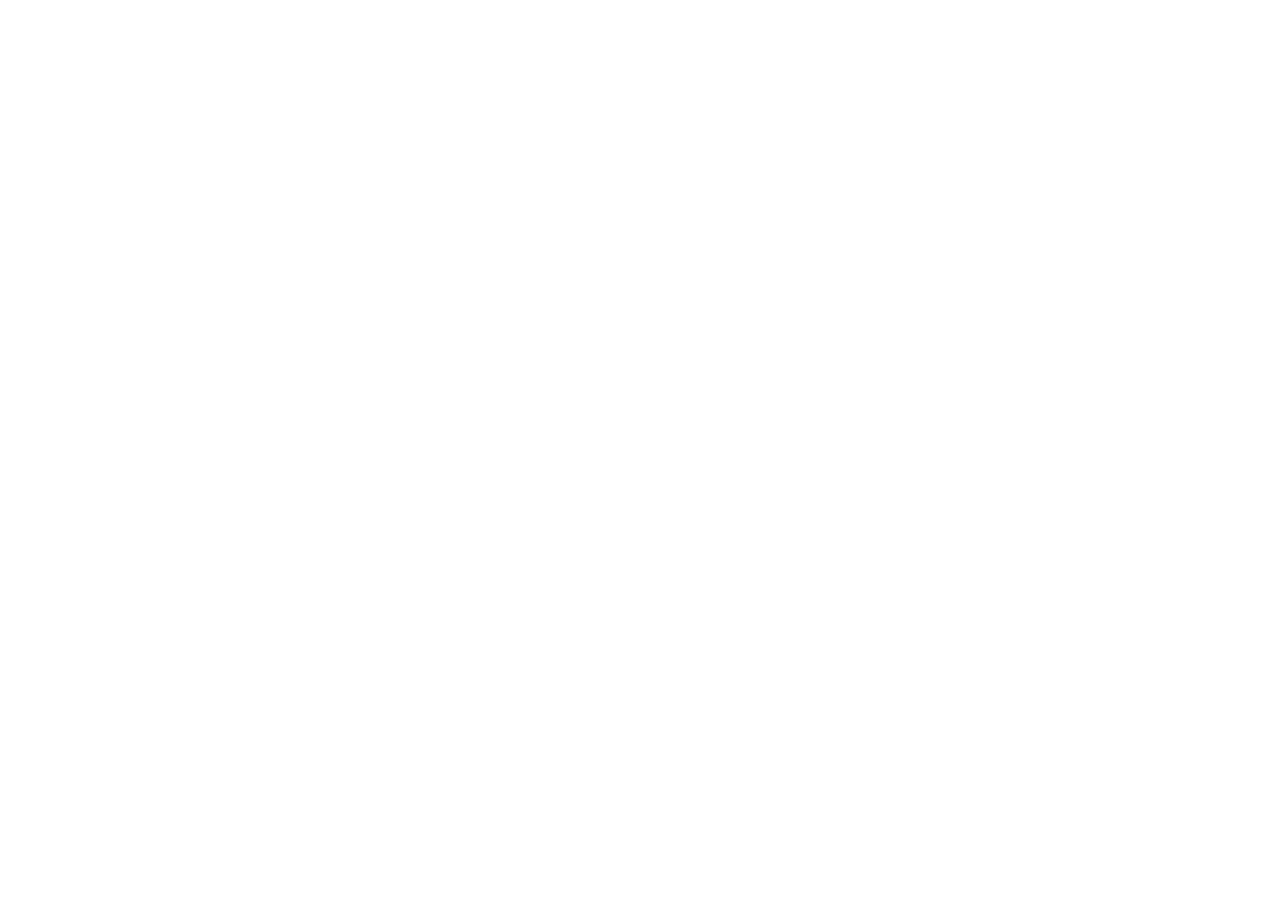
==== index.html @ 66ee9389 "initial push" ====
<!DOCTYPE html>
<html lang="en">
<head>
    <meta charset="UTF-8">
    <meta name="viewport" content="width=device-width, initial-scale=1.0">
    <title>initial test</title>
</head>
<body>
    
</body>
</html>
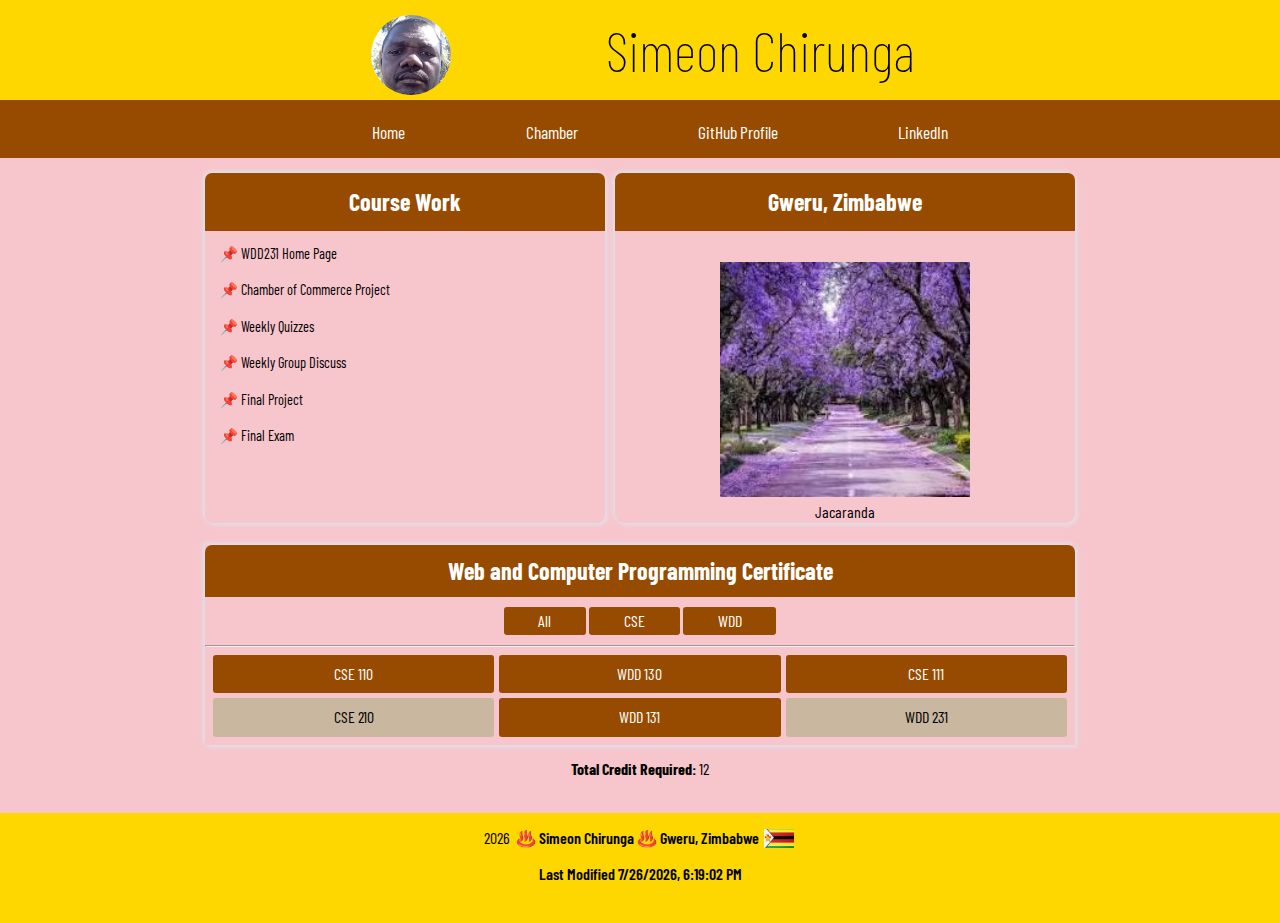
==== commit a732bf91: "wk1 initial push" ====
--- a/index.html
+++ b/index.html
@@ -1,11 +1,105 @@
 <!DOCTYPE html>
-<html lang="en">
+
+<html lang="en-US">
+
 <head>
     <meta charset="UTF-8">
     <meta name="viewport" content="width=device-width, initial-scale=1.0">
-    <title>initial test</title>
+    <meta name="author" content="Simeon Chirunga">
+    <meta name="description" content="Home Page for WDD231 - Web FrontEnd-Development 1">
+    <title>WDD 231 - Course Home Page | Simeon Chirunga</title>
+    <link rel="preconnect" href="https://fonts.googleapis.com">
+    <link rel="preconnect" href="https://fonts.gstatic.com" crossorigin>
+    <link href="https://fonts.googleapis.com/css2?family=Barlow+Condensed:wght@100;400&display=swap" rel="stylesheet">
+    <link rel="stylesheet" href="styles/normalize.css" media="screen">
+    <link rel="stylesheet" href="styles/small.css" media="screen">
+    <link rel="stylesheet" href="styles/larger.css" media="screen">
+    <script src="scripts/dates.js" defer></script>
+    <script src="scripts/course-list-array.js" defer></script>
+    <script src="scripts/navigation.js" defer></script>
 </head>
+
 <body>
+
+    <div class="intro-container">
+        <img src="images/profile.webp" alt="Photo of Simeon Chirunga">
+        <h1>Simeon Chirunga</h1>
+        <span id="menu">☰</span>
+    </div>
+
+    <header>
+        <nav class="nav-links">
+            <a href="https://simeonchirunga.github.io/wdd231/#"> <span class="close-menu">✖</span> </a>
+            <a href="https://simeonchirunga.github.io/wdd231/index.html">Home</a>
+            <a href="https://simeonchirunga.github.io/wdd231/chamber/index.html">Chamber</a>
+            <a href="https://github.com/simeonchirunga">GitHub Profile</a>
+            <a href="https://www.linkedin.com/in/simeonchirunga">LinkedIn</a>
+        </nav>
+    </header>
+
+    <main>
+        <div class="main-container">
+            <section class="tag-one">
+                <h2>Course Work</h2>
+                <ul>
+                    <li class="course-taken">📌 WDD231 Home Page</li>
+                    <li class="course-taken">📌 Chamber of Commerce Project</li>
+                    <li class="course-taken">📌 Weekly Quizzes</li>
+                    <li class="course-taken">📌 Weekly Group Discuss</li>
+                    <li class="course-taken">📌 Final Project</li>
+                    <li class="course-taken">📌 Final Exam</li>
+                </ul>
+            </section>
+
+            <section class="tag-two">
+                <h2>Gweru, Zimbabwe</h2>
+                <img src="images/jacaranda.webp"  alt="Jacaranda Tree">
+                <p>Jacaranda</p>
+            </section>
+
+            <section class="tag-three">
+                <h2>Web and Computer Programming Certificate</h2>
+
+                <div class="btn-container">
+                    <button class="all-course">All</button>
+                    <button class="cse-course">CSE</button>
+                    <button class="wdd-course">WDD</button>
+                </div>
+                <hr>
+                <div class="courses-container">
+                    <span class="completed">CSE 110</span>
+                    <span class="completed">WDD 130</span>
+                    <span class="completed">CSE 111</span>
+                    <span class="completed">CSE 210</span>
+                    <span class="completed">WDD 131</span>
+                    <span class="incomplete">WDD 231</span>
+                </div>
+            </section>
+
+        </div>
+        <span class="total-credit"><strong> Total Credit Required: </strong> 12</span>
+        <dialog id="course-details"></dialog>
+    </main>
+
+    <footer class="footer-nav">
+
+        <span id="year"> <script></script>    </span>
+
+        <div class="flag-name">
+            <p> ♨️ Simeon Chirunga ♨️ Gweru, Zimbabwe </p>
+            <img src="images/zimbabwe-flag.webp" alt="Zimbabwe Flag" width="3840" height="2160" loading="lazy">
+        </div>
+
+        <p id="lastModified">Last Modified
+            <script src="scripts/dates.js"></script>
+        </p>
+
+    </footer>
     
+
+
+
+
 </body>
+
 </html>--- a/styles/small.css
+++ b/styles/small.css
@@ -0,0 +1,299 @@
+*,
+*::before,
+*::after {
+    box-sizing: border-box;
+    padding: 0;
+    margin: 0;
+}
+
+:root {
+    /* - # (primary) - #FFD700 (secondary) - #964B00 (accent) - #FFFFFF (background) */
+    --primary-color:#F7C5CC;
+    --secondary-color: #ffd700;
+    --accent-color1: #964B00;
+}
+
+body {
+    font-family: "Barlow Condensed", sans-serif;
+    background-color: var(--primary-color);
+    font-weight: 400;
+    font-style: normal;
+}
+h1 {
+   
+    font-weight: 100;
+    font-style: normal;
+    font-size: 100px;
+}
+
+main {
+    padding: 15px;
+}
+
+
+
+
+
+#menu {
+    /* font-size: 26px; */
+    line-height: 100px;
+    padding-right: 10px;
+    cursor: pointer;
+    transition: 10s ease-in; 
+}
+.intro-container {
+    width: 100%;
+    height: 100px;
+    background-color: var(--secondary-color);
+    display: flex;
+    flex-direction: row;
+    justify-content: space-around;
+    color: black;
+}
+
+.intro-container h1 {
+    line-height: 70px;
+    
+    font-size: 3.5rem;
+    text-align: center;
+}
+
+.intro-container img {
+    border-radius: 70%;
+    padding: 5px;
+    width: 90px;
+    height: 90px;
+    object-fit: cover;
+    margin-top: 10px;
+}
+
+
+.nav-links {
+    display: none;
+    background-color: var(--accent-color1);
+    width: 200px;
+    height: 300px;
+    text-align: center;
+    padding-top: 17px;
+    position: absolute;
+    top: 0;
+    right: 0;
+    z-index: 1;
+    transition: 15s ease; 
+}
+
+.nav-links a {
+    display: flex;
+    flex-direction: column;
+    justify-content: space-evenly;
+    padding: 12px;
+    text-decoration: none;
+    color: white;
+    font-size: 1.2rem;
+}
+
+.nav-links a:hover {
+    color: #c9b89f;
+}
+
+.close-menu {
+    font-size: 26px;
+    color: white;
+    position: relative;
+    top: 0;
+    left: -40%;
+}
+
+
+
+.tag-one {
+    height: 350px;
+    box-shadow: 2px 2px 5px #e1e1ea, -2px -2px 5px #e1e1ea;
+    border-radius: 8px;
+}
+
+.tag-one h2 {
+    background-color: var(--accent-color1);
+    text-align: center;
+    padding: 15px;
+    color: white;
+   
+    border-radius: 7px 7px 0 0;
+}
+
+.tag-one .course-taken {
+    font-size: .9rem;
+    padding: 5px;
+    padding-left: 15px;
+    margin-top: 10px;
+}
+
+.tag-one ul {
+    list-style-type: none;
+}
+
+
+
+.tag-two {
+    text-align: center;
+    height: 350px;
+    margin-top: 20px;
+    box-shadow: 2px 2px 5px #e1e1ea, -2px -2px 5px #e1e1ea;
+    border-radius: 9px;
+}
+
+.tag-two h2 {
+    background-color: var(--accent-color1);
+    color: white;
+    text-align: center;
+    padding: 15px;
+  
+    border-radius: 7px 7px 0 0;
+
+}
+
+.tag-two img {
+    padding: 15px 0 3px 0;
+    width: 250px;
+    height: auto;
+    margin-top: 16px;
+}
+
+
+
+
+.tag-three {
+    box-shadow: 2px 2px 5px #e1e1ea, -2px -2px 5px #e1e1ea;
+    margin-top: 12px;
+
+}
+
+.tag-three h2 {
+    padding: 12px;
+    color: white;
+    background-color: var(--accent-color1);
+    text-align: center;
+    
+    border-radius: 7px 7px 0 0;
+
+}
+
+.btn-container {
+    text-align: center;
+}
+
+.btn-container button {
+    padding: 5px 12.2%;
+    gap: 3px;
+    margin: 10px 0;
+    border-radius: 3px;
+    background-color: var(--accent-color1);
+    color: white;
+    border: none;
+
+    cursor: pointer;
+
+}
+
+.btn-container button:hover {
+    background-color: rgb(42, 39, 39);
+}
+
+.courses-container {
+    display: flex;
+    flex-direction: column;
+    padding: 8px;
+    gap: 10px;
+}
+
+.courses-container span {
+    padding: 10px;
+    color: white;
+    background-color: var(--accent-color1);
+    text-align: center;
+    border-radius: 3px;
+    cursor: pointer;
+}
+
+.courses-container .incomplete {
+    background-color: #c9b89f;
+    color: black;
+}
+
+.total-credit {
+    display: block;
+    text-align: center;
+    margin-top: 15px;
+}
+
+
+dialog {
+    border: 1px solid rgba(0, 0, 0, 0.1);
+    border-radius: .25rem;
+    padding: 1rem;
+    background-color: #fff;
+    box-shadow: 0 0 3rem #777;
+    width: 90%;
+    max-width: 600px;
+}
+
+::backdrop {
+    background-color: rgba(0, 0, 0, 0.5);
+}
+
+dialog button {
+    position: absolute;
+    top: 23px;
+    right: 23px;
+    padding: .5rem 1rem;
+    border: 1px solid rgba(0, 0, 0, 0.1);
+}
+
+
+
+
+
+
+
+
+.footer-nav {
+    height: 110px;
+    margin-top: 20px;
+    background-color: var(--secondary-color);
+    color: black;
+    padding: 13px;
+    text-align: center;
+}
+
+#currentYear {
+    display: block;
+    padding: 2px;
+}
+
+.flag-name {
+    display: inline-flex;
+    flex-direction: row;
+    gap: 5px;
+    text-align: center;
+    padding: 3px;
+}
+
+#currentYear,
+.flag-name {
+    font-size: 1rem;
+    font-weight: 600;
+}
+
+.flag-name img {
+    width: 30px;
+    height: auto;
+}
+
+
+#lastModified {
+    padding-top: 14px;
+    font-weight: 600;
+}
+
+
+
--- a/styles/larger.css
+++ b/styles/larger.css
@@ -0,0 +1,95 @@
+@media screen and (min-width: 1000px ) {
+    main 
+    {
+        max-width: 900px;
+        margin: 0 auto;
+    }
+
+    #menu 
+    {
+        display: none;
+    }
+
+    .intro-container 
+    {
+        display: flex;
+        justify-content: center;
+        align-items: center;
+        gap: 150px;
+    }
+
+    header 
+    {
+        width: 100%;
+        height: 58px;
+        background-color: var(--accent-color1);
+    }
+    
+    .nav-links 
+    {
+        display: flex;
+        position: relative; 
+        justify-content:space-between;
+        margin: 0 auto;
+        max-width: 800px;
+        width: 100%;
+        height: 55px;
+        background-color: transparent;
+        padding-right: 80px;
+    }
+    
+    .nav-links a 
+    {
+        display: flex;
+        justify-content: space-around;
+        font-size: 1.09rem;
+        padding-top: 0;
+        margin-top: 4px;
+    }
+    
+    .close-menu 
+    {
+        display: none;
+    }
+
+
+    .main-container 
+    {
+        display: grid;
+        gap: 10px;
+    }
+    
+    .tag-three 
+    {
+        grid-column: 1/3;
+    }
+    
+    .tag-one 
+    {
+        grid-column: 1/2;
+    }
+    
+    .tag-two 
+    {
+        grid-column: 2/3;
+        margin-top: 0;
+    }
+    
+    .courses-container 
+    {
+        display: grid;
+        grid: auto/ 1fr 1fr 1fr;
+        gap: 5px;
+    }
+
+    .btn-container button 
+    {
+        padding: 5px 4%;
+    }
+}      
+     
+
+
+
+
+
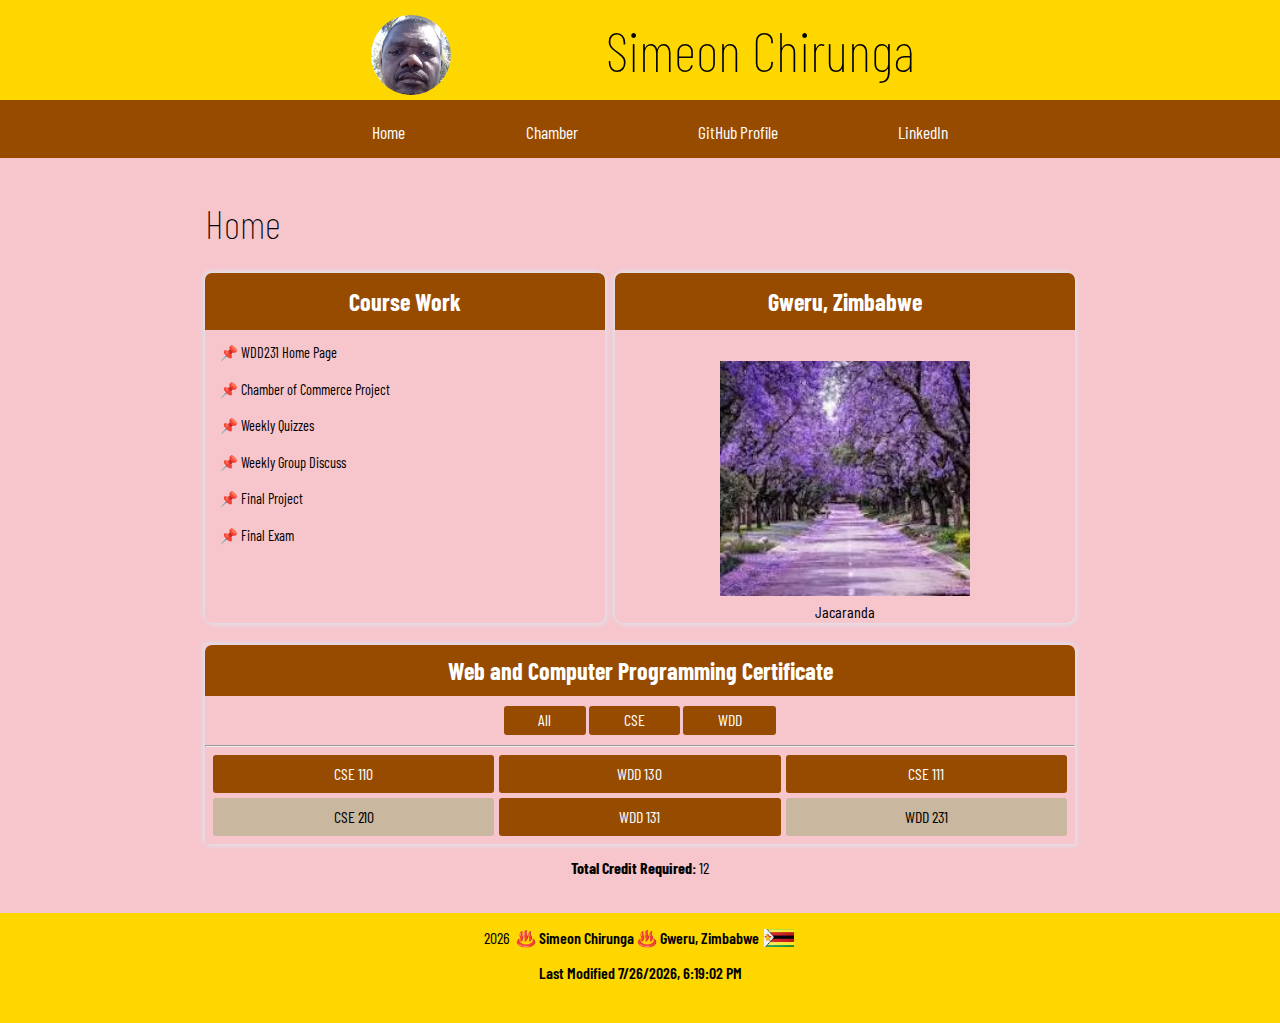
==== commit f408cc51: "added home" ====
--- a/index.html
+++ b/index.html
@@ -38,7 +38,9 @@
     </header>
 
     <main>
+        <h1>Home</h1>
         <div class="main-container">
+            
             <section class="tag-one">
                 <h2>Course Work</h2>
                 <ul>
@@ -53,7 +55,7 @@
 
             <section class="tag-two">
                 <h2>Gweru, Zimbabwe</h2>
-                <img src="images/jacaranda.webp"  alt="Jacaranda Tree">
+                <img src="images/jacaranda.webp" alt="Jacaranda Tree">
                 <p>Jacaranda</p>
             </section>
 
@@ -83,7 +85,9 @@
 
     <footer class="footer-nav">
 
-        <span id="year"> <script></script>    </span>
+        <span id="year">
+            <script></script>
+        </span>
 
         <div class="flag-name">
             <p> ♨️ Simeon Chirunga ♨️ Gweru, Zimbabwe </p>
@@ -95,7 +99,7 @@
         </p>
 
     </footer>
-    
+
 
 
 
--- a/styles/small.css
+++ b/styles/small.css
@@ -23,7 +23,7 @@
    
     font-weight: 100;
     font-style: normal;
-    font-size: 100px;
+    font-size: 40px;
 }
 
 main {
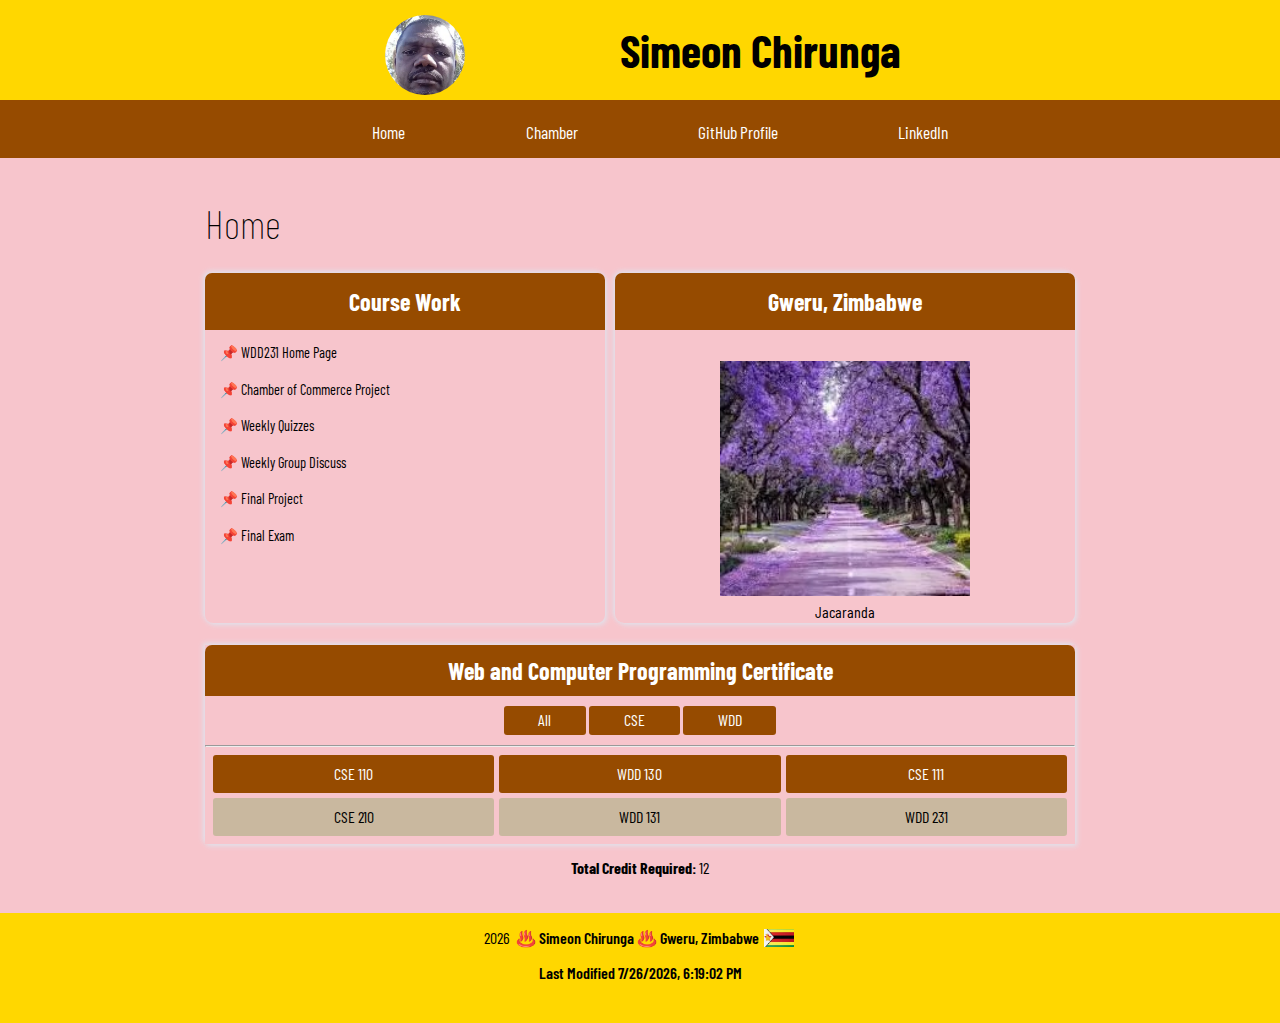
==== commit e803e8ee: "removed h1 and put span" ====
--- a/index.html
+++ b/index.html
@@ -23,7 +23,7 @@
 
     <div class="intro-container">
         <img src="images/profile.webp" alt="Photo of Simeon Chirunga">
-        <h1>Simeon Chirunga</h1>
+        <span class="custom-heading">Simeon Chirunga</span>
         <span id="menu">☰</span>
     </div>
 
--- a/styles/small.css
+++ b/styles/small.css
@@ -51,11 +51,13 @@
     color: black;
 }
 
-.intro-container h1 {
+.custom-heading {
     line-height: 70px;
+    text-align: center;
+    font-weight: bolder;
+    font-style: normal;
+    font-size: 46px
     
-    font-size: 3.5rem;
-    text-align: center;
 }
 
 .intro-container img {
--- a/styles/larger.css
+++ b/styles/larger.css
@@ -17,7 +17,7 @@
         align-items: center;
         gap: 150px;
     }
-
+     
     header 
     {
         width: 100%;
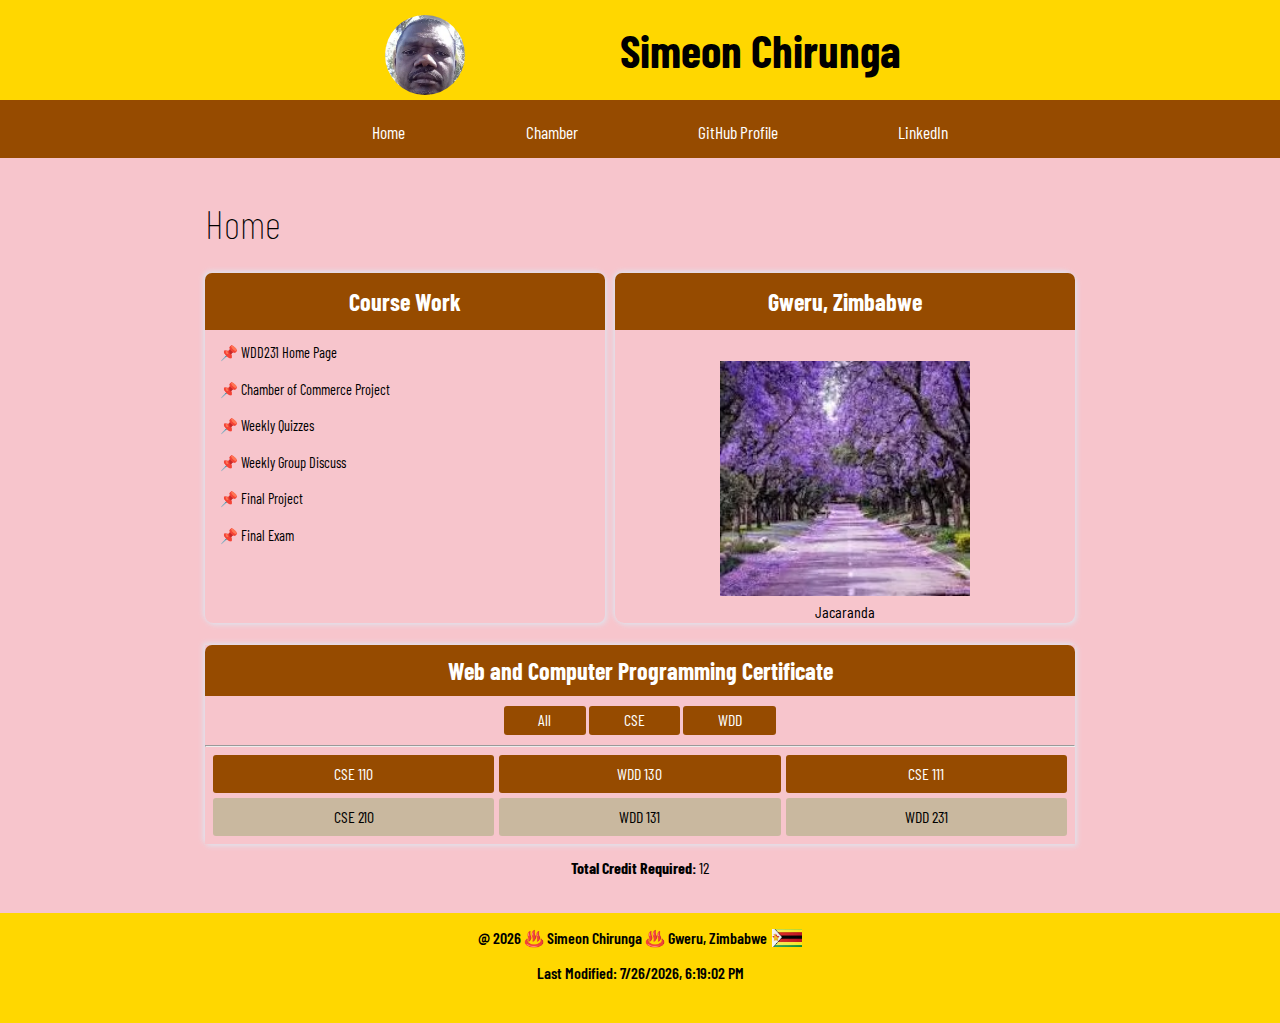
==== commit 16dfb9af: "try" ====
--- a/index.html
+++ b/index.html
@@ -85,17 +85,17 @@
 
     <footer class="footer-nav">
 
-        <span id="year">
-            <script></script>
-        </span>
+        <!-- <span id="year"> -->
+            <!-- <script></script> -->
+        <!-- </span> -->
 
         <div class="flag-name">
-            <p> ♨️ Simeon Chirunga ♨️ Gweru, Zimbabwe </p>
+            <p> &#64 <span id="year"></span> ♨️ Simeon Chirunga ♨️ Gweru, Zimbabwe </p>
             <img src="images/zimbabwe-flag.webp" alt="Zimbabwe Flag" width="3840" height="2160" loading="lazy">
         </div>
 
         <p id="lastModified">Last Modified
-            <script src="scripts/dates.js"></script>
+            
         </p>
 
     </footer>
--- a/styles/larger.css
+++ b/styles/larger.css
@@ -17,7 +17,13 @@
         align-items: center;
         gap: 150px;
     }
-     
+    .custom-heading {
+             line-height: 70px;
+             text-align: center;
+             font-weight: bolder;
+             font-style: normal;
+             font-size: 46px
+         }
     header 
     {
         width: 100%;
